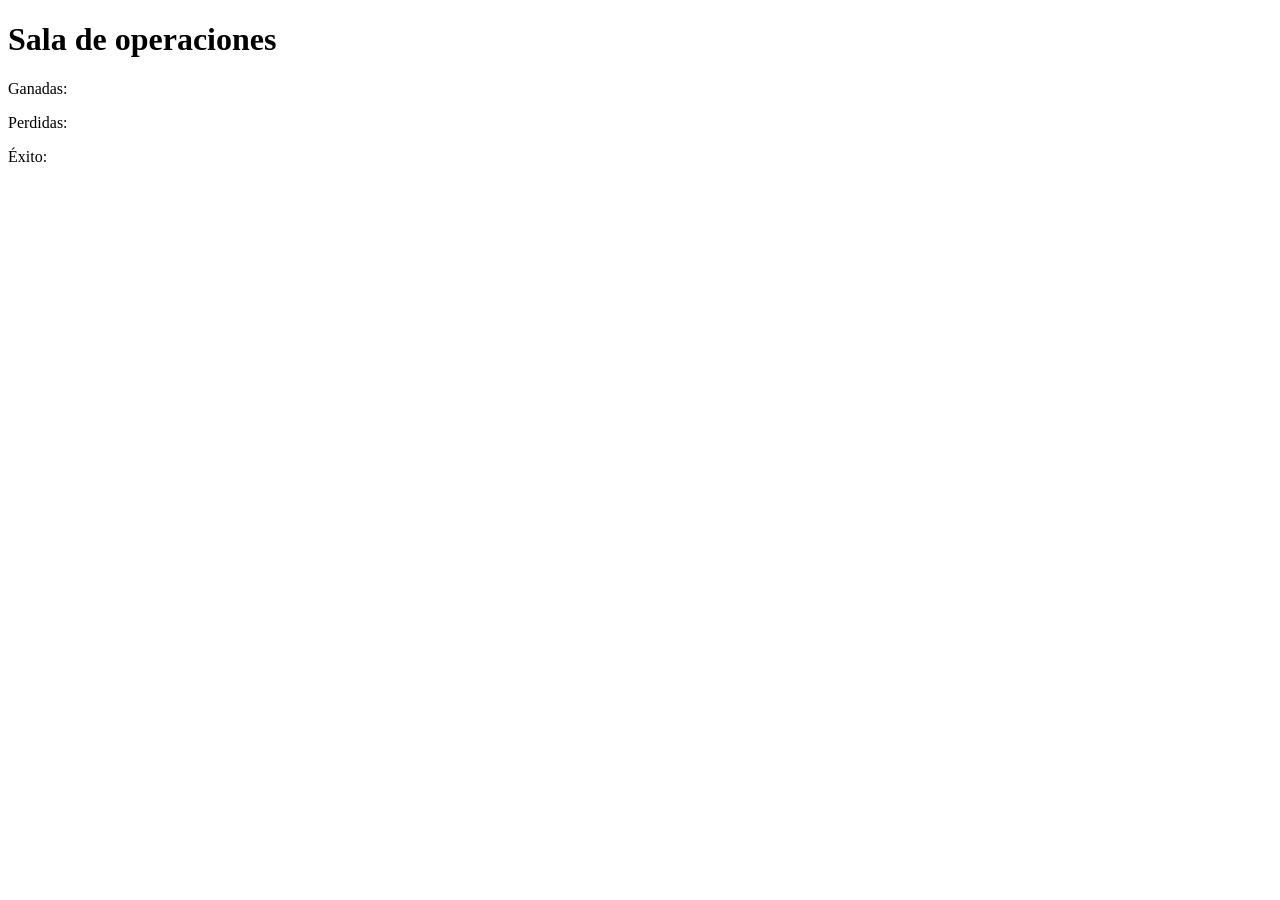
==== battleship/src/main/resources/static/index.html @ 011e4ea9 "CU01: sala de operaciones y manejador de excepciones" ====
<!DOCTYPE html>
<html lang="es">
<head>
  <meta charset="UTF-8">
  <title>Sala de operaciones</title>
</head>
<body>
  <h1>Sala de operaciones</h1>

  <p>Ganadas: <span id="ganadas"></span></p>
  <p>Perdidas: <span id="perdidas"></span></p>
  <p>Éxito: <span id="exito"></span></p>

  <div id="tablaBatallas"></div>

  <script src="/utilesVista.js"></script>
  <script type="module">
    import CommandDispatcher from '/CommandDispatcher.js';

    const viewConfig = CommandDispatcher.registerView('Sala', {
      urlInicio: '/cu01/inicializar',
      onException: (msg) => mostrarMensaje(msg)
    });

    viewConfig.handler('sala', (sala) => {
      document.getElementById('ganadas').textContent = sala.ganadas;
      document.getElementById('perdidas').textContent = sala.perdidas;
      document.getElementById('exito').textContent = sala.exito;
      document.getElementById('tablaBatallas').innerHTML = crearTablaDesdeJson(sala.batallas);
    });

    CommandDispatcher.startView(viewConfig);
  </script>
</body>
</html>
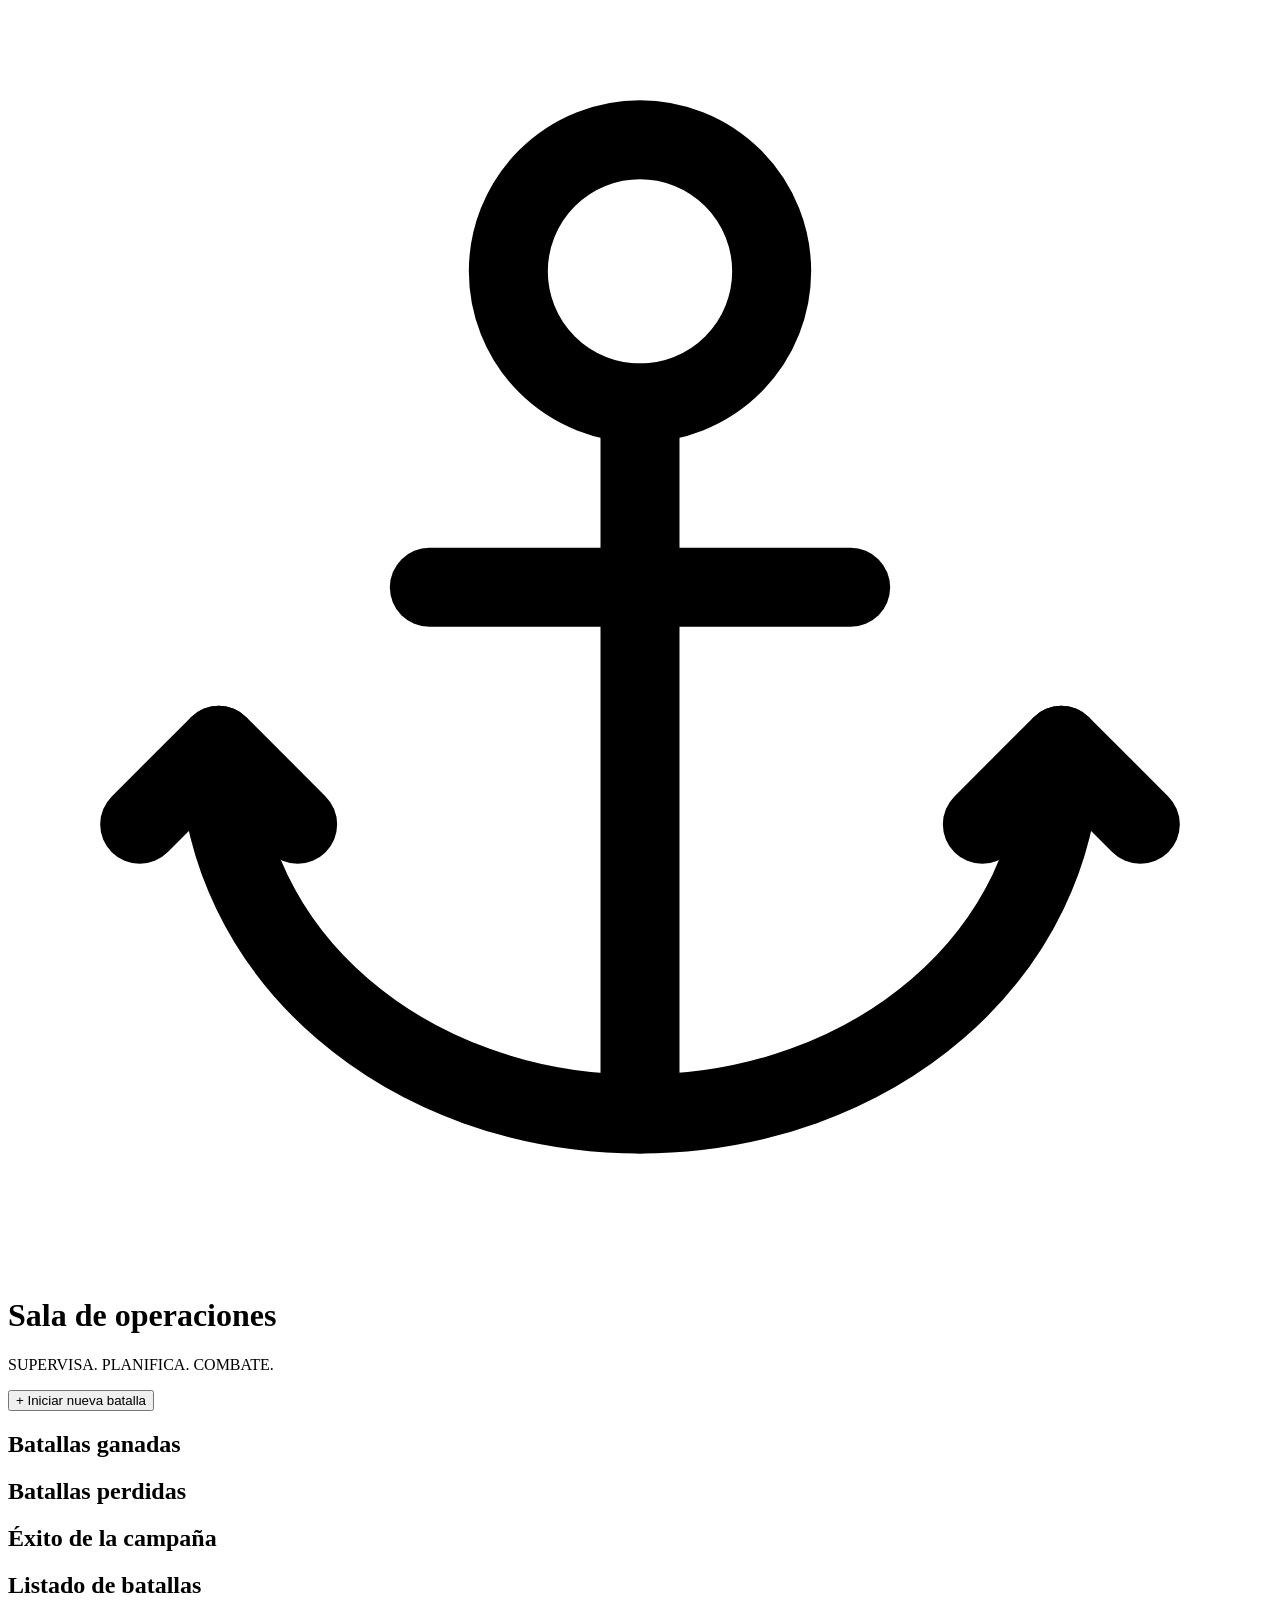
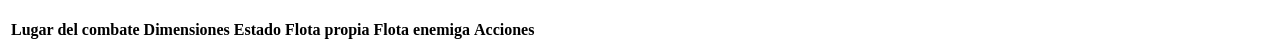
==== commit 009f6081: "CU01 y CU02: vistas, navegacion desde la sala, despliegue de la flota y leyenda" ====
--- a/battleship/src/main/resources/static/index.html
+++ b/battleship/src/main/resources/static/index.html
@@ -2,34 +2,143 @@
 <html lang="es">
 <head>
   <meta charset="UTF-8">
+  <meta name="viewport" content="width=device-width, initial-scale=1">
   <title>Sala de operaciones</title>
+  <link rel="preconnect" href="https://fonts.googleapis.com">
+  <link rel="preconnect" href="https://fonts.gstatic.com" crossorigin>
+  <link rel="stylesheet" href="https://fonts.googleapis.com/css2?family=Source+Sans+3:wght@400;600;700&family=Source+Serif+4:opsz,wght@8..60,600;8..60,700&display=swap">
+  <link rel="stylesheet" href="/estilos.css">
 </head>
-<body>
-  <h1>Sala de operaciones</h1>
+<body class="fondo-sala">
+  <main class="contenedor">
+    <header class="encabezado">
+      <div class="marca">
+        <svg viewBox="0 0 24 24" fill="none" stroke="currentColor" stroke-width="1.5" stroke-linecap="round" stroke-linejoin="round" aria-hidden="true">
+          <circle cx="12" cy="5" r="2.5"></circle>
+          <path d="M12 7.5V21"></path>
+          <path d="M8 11h8"></path>
+          <path d="M4 14c0 4 3.6 7 8 7s8-3 8-7"></path>
+          <path d="M2.5 15.5 4 14l1.5 1.5"></path>
+          <path d="M18.5 15.5 20 14l1.5 1.5"></path>
+        </svg>
+        <div>
+          <h1>Sala de operaciones</h1>
+          <p class="bajada">SUPERVISA. PLANIFICA. COMBATE.</p>
+        </div>
+      </div>
+      <button id="botonNuevaBatalla" class="boton boton-primario" type="button">+ Iniciar nueva batalla</button>
+    </header>
 
-  <p>Ganadas: <span id="ganadas"></span></p>
-  <p>Perdidas: <span id="perdidas"></span></p>
-  <p>Éxito: <span id="exito"></span></p>
+    <div id="mensaje" class="mensaje" role="status"></div>
 
-  <div id="tablaBatallas"></div>
+    <section class="indicadores" aria-label="Resumen de la campaña">
+      <div class="tarjeta indicador">
+        <h2>Batallas ganadas</h2>
+        <p id="ganadas" class="valor-ganadas"></p>
+      </div>
+      <div class="tarjeta indicador">
+        <h2>Batallas perdidas</h2>
+        <p id="perdidas" class="valor-perdidas"></p>
+      </div>
+      <div class="tarjeta indicador">
+        <h2>Éxito de la campaña</h2>
+        <p id="exito" class="valor-exito"></p>
+        <p id="detalleExito" class="detalle-exito"></p>
+      </div>
+    </section>
 
-  <script src="/utilesVista.js"></script>
+    <section class="tarjeta listado">
+      <h2>Listado de batallas</h2>
+      <div class="tabla-desplazable">
+        <table class="tabla-batallas">
+          <thead>
+            <tr>
+              <th scope="col">Lugar del combate</th>
+              <th scope="col">Dimensiones</th>
+              <th scope="col">Estado</th>
+              <th scope="col">Flota propia</th>
+              <th scope="col">Flota enemiga</th>
+              <th scope="col">Acciones</th>
+            </tr>
+          </thead>
+          <tbody id="filasBatallas"></tbody>
+        </table>
+      </div>
+    </section>
+  </main>
+
+  <template id="plantillaFilaBatalla">
+    <tr>
+      <td class="celda-lugar"></td>
+      <td class="celda-dimensiones"></td>
+      <td><span class="chip"></span></td>
+      <td class="celda-propia"></td>
+      <td class="celda-enemiga"></td>
+      <td class="celda-accion"><button class="boton boton-secundario" type="button">Entrar</button></td>
+    </tr>
+  </template>
+
   <script type="module">
     import CommandDispatcher from '/CommandDispatcher.js';
 
-    const viewConfig = CommandDispatcher.registerView('Sala', {
-      urlInicio: '/cu01/inicializar',
-      onException: (msg) => mostrarMensaje(msg)
+    const zonaMensaje = document.getElementById('mensaje');
+    const filasBatallas = document.getElementById('filasBatallas');
+    const plantillaFila = document.getElementById('plantillaFilaBatalla');
+
+    const clasePorEstado = {
+      'En preparación': 'chip-preparacion',
+      'En combate': 'chip-combate',
+      'Ganada': 'chip-ganada',
+      'Perdida': 'chip-perdida'
+    };
+
+    function mostrarMensaje(texto) {
+      zonaMensaje.textContent = texto;
+    }
+
+    function dibujarBatalla(batalla) {
+      const fila = plantillaFila.content.cloneNode(true);
+      const chip = fila.querySelector('.chip');
+      fila.querySelector('.celda-lugar').textContent = batalla.lugar;
+      fila.querySelector('.celda-dimensiones').textContent = batalla.dimensiones;
+      chip.textContent = batalla.estado;
+      chip.classList.add(clasePorEstado[batalla.estado]);
+      fila.querySelector('.celda-propia').textContent = batalla.integridadPropia;
+      fila.querySelector('.celda-enemiga').textContent = batalla.integridadEnemiga;
+      fila.querySelector('button').addEventListener('click', () => {
+        mostrarMensaje('');
+        CommandDispatcher.submit('/cu01/entrarBatalla', { id: batalla.id });
+      });
+      filasBatallas.appendChild(fila);
+    }
+
+    document.getElementById('botonNuevaBatalla').addEventListener('click', () => {
+      mostrarMensaje('');
+      CommandDispatcher.submit('/cu01/iniciarNuevaBatalla');
     });
 
-    viewConfig.handler('sala', (sala) => {
+    const vista = CommandDispatcher.registerView('Sala', {
+      urlInicio: '/cu01/inicializar',
+      onException: mostrarMensaje,
+      onError: () => mostrarMensaje('No se pudo completar la acción.')
+    });
+
+    vista.handler('sala', (sala) => {
       document.getElementById('ganadas').textContent = sala.ganadas;
       document.getElementById('perdidas').textContent = sala.perdidas;
       document.getElementById('exito').textContent = sala.exito;
-      document.getElementById('tablaBatallas').innerHTML = crearTablaDesdeJson(sala.batallas);
+      document.getElementById('detalleExito').textContent = sala.detalleExito;
+      filasBatallas.replaceChildren();
+      sala.batallas.forEach(dibujarBatalla);
     });
 
-    CommandDispatcher.startView(viewConfig);
+    vista.handler('mensaje', mostrarMensaje);
+
+    vista.handler('irA', (url) => {
+      window.location.href = url;
+    });
+
+    CommandDispatcher.startView(vista);
   </script>
 </body>
 </html>
